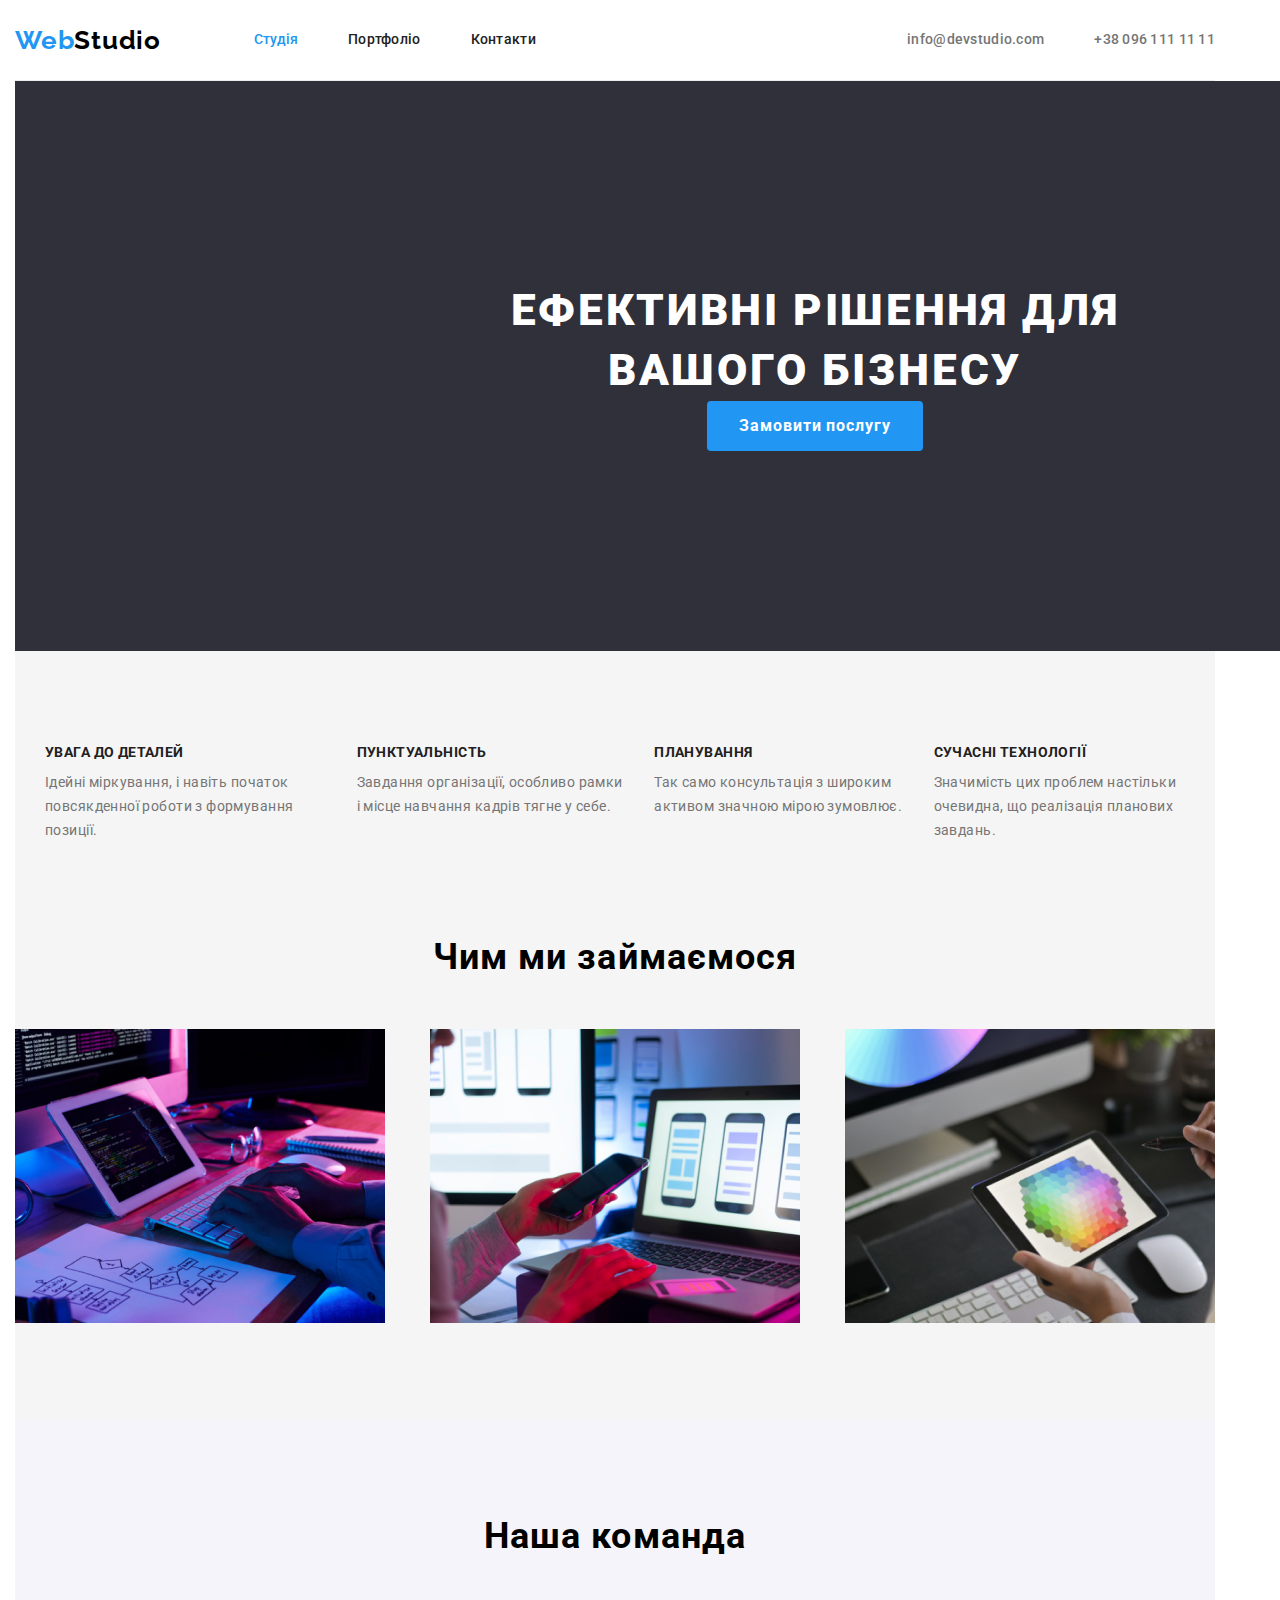
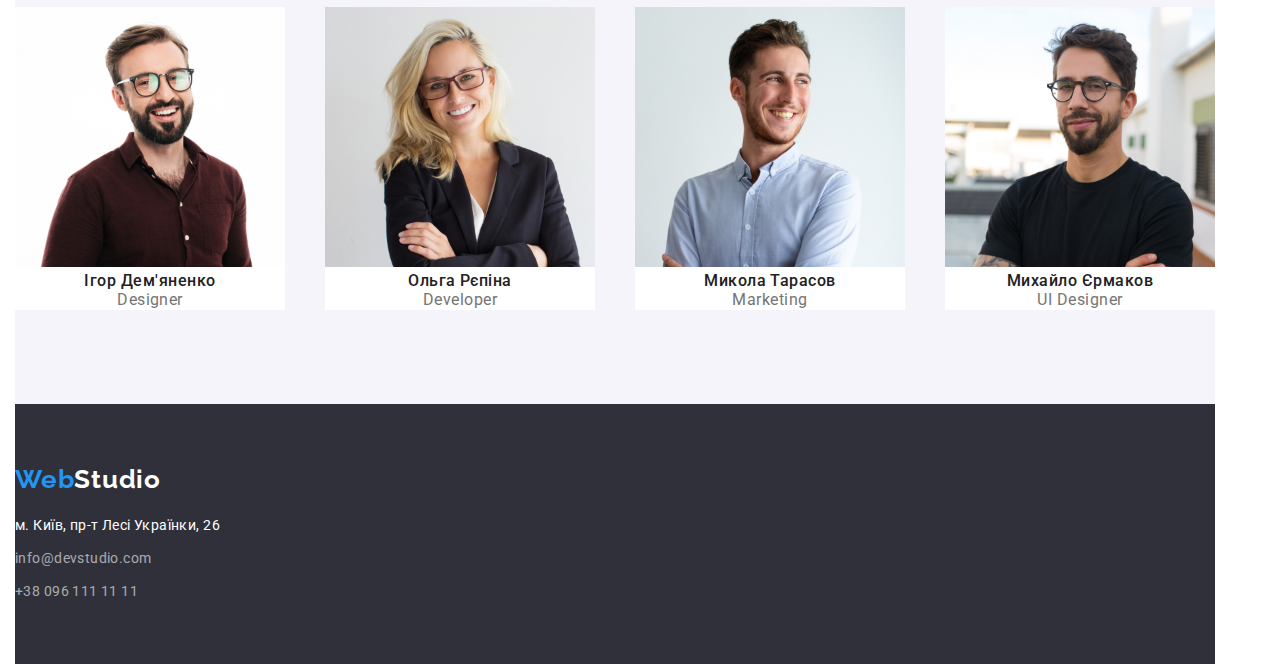
==== index.html @ 4a6db207 "Ментору на перевірку" ====
<!DOCTYPE html>
<html lang="ukr">
  <head>
    <meta charset="UTF-8" />
    <meta http-equiv="X-UA-Compatible" content="IE=edge" />
    <meta name="viewport" content="width=device-width, initial-scale=1.0" />
    <title>WebStudio</title>
    <link rel="preconnect" href="https://fonts.googleapis.com" />
    <link rel="preconnect" href="https://fonts.gstatic.com" crossorigin />
    <link
      href="https://fonts.googleapis.com/css2?family=Raleway:wght@700&family=Roboto:wght@400;500;700;900&display=swap"
      rel="stylesheet"
    />
    <link
      rel="stylesheet"
      href="https://cdnjs.cloudflare.com/ajax/libs/modern-normalize/0.6.0/modern-normalize.min.css"
    />
    <link rel="stylesheet" href="./css/styles.css" />
  </head>
  <body>
    <div class="container">
      <header class="header">
        <nav class="main-navigation">
          <a href="/index.html" class="main-logo"
            >Web<span class="main-logo-span">Studio</span>
          </a>
          <ul class="main-nav">
            <li class="item">
              <a href="./index.html" class="header-link-current">Студія</a>
            </li>
            <li class="item">
              <a href="./portfolio.html" class="header-link">Портфоліо</a>
            </li>
            <li class="item">
              <a href="" class="header-link">Контакти</a>
            </li>
          </ul>
        </nav>
        <ul class="main-contacts">
          <li class="item">
            <a href="mailto:info@devstudio.com" class="header-contacts">
              info@devstudio.com
            </a>
          </li>
          <li class="item">
            <a href="tel:+380961111111" class="header-contacts">
              +38 096 111 11 11
            </a>
          </li>
        </ul>
      </header>
      <main>
        <section class="section-effective-solutions">
          <div class="container-effective-solutions">
            <h1 class="effective-solutions">
              ЕФЕКТИВНІ РІШЕННЯ ДЛЯ ВАШОГО БІЗНЕСУ
            </h1>
            <button type="button" class="button-main">Замовити послугу</button>
          </div>
        </section>
        <section class="strenght-sides">
          <div class="container-strenghts-sides">
            <h2 class="main-strengths-title">Наші сильні сторони</h2>
            <ul class="strengths">
              <li class="list">
                <h3 class="strengths-title">УВАГА ДО ДЕТАЛЕЙ</h3>
                <p class="strengths-text">
                  Ідейні міркування, і навіть початок повсякденної роботи з
                  формування позиції.
                </p>
              </li>
              <li class="list">
                <h3 class="strengths-title">ПУНКТУАЛЬНІСТЬ</h3>
                <p class="strengths-text">
                  Завдання організації, особливо рамки і місце навчання кадрів
                  тягне у себе.
                </p>
              </li>
              <li class="list">
                <h3 class="strengths-title">ПЛАНУВАННЯ</h3>
                <p class="strengths-text">
                  Так само консультація з широким активом значною мірою
                  зумовлює.
                </p>
              </li>
              <li class="list">
                <h3 class="strengths-title">СУЧАСНІ ТЕХНОЛОГІЇ</h3>
                <p class="strengths-text">
                  Значимість цих проблем настільки очевидна, що реалізація
                  планових завдань.
                </p>
              </li>
            </ul>
          </div>
        </section>
        <section class="work">
          <div class="container-what-we-do">
            <h2 class="what-we-do">Чим ми займаємося</h2>
            <ul class="our-works">
              <li class="list">
                <a href="" class="example"
                  ><img
                    src="./images/desktop1.png"
                    alt="Робочий стіл №1"
                    width="370"
                    height="294"
                  />
                </a>
              </li>
              <li class="list">
                <a href=""
                  ><img
                    src="./images/desktop2.png"
                    alt="Робочий стіл №2"
                    width="370"
                    height="294"
                  />
                </a>
              </li>
              <li class="list">
                <a href=""
                  ><img
                    src="./images/desktop3.png"
                    alt="Робочий стіл №3"
                    width="370"
                    height="294"
                  />
                </a>
              </li>
            </ul>
          </div>
        </section>
        <section class="our-team">
          <div class="container-our-team">
            <h2 class="team-main-title">Наша команда</h2>
            <ul class="participants">
              <li class="members-team">
                <img
                  src="./images/Ігор_Дем'яненко.jpg"
                  alt="Ігор Дем'яненко"
                  width="270"
                  height="260"
                />
                <h3 class="team-title">Ігор Дем'яненко</h3>
                <p class="team-text">Designer</p>
              </li>
              <li class="members-team">
                <img
                  src="./images/Ольга_Рєпіна.jpg"
                  alt="Ольга Рєпіна"
                  width="270"
                  height="260"
                />
                <h3 class="team-title">Ольга Рєпіна</h3>
                <p class="team-text">Developer</p>
              </li>
              <li class="members-team">
                <img
                  src="./images/Микола_Тарасов.jpg"
                  alt="Микола Тарасов"
                  width="270"
                  height="260"
                />
                <h3 class="team-title">Микола Тарасов</h3>
                <p class="team-text">Marketing</p>
              </li>
              <li class="members-team">
                <img
                  src="./images/Михайло_Єрмаков.jpg"
                  alt="Михайло Єрмаков"
                  width="270"
                  height="260"
                />
                <h3 class="team-title">Михайло Єрмаков</h3>
                <p class="team-text">UI Designer</p>
              </li>
            </ul>
          </div>
        </section>
      </main>
      <footer>
        <div class="footer-container">
          <a href="/index.html" class="footer-logo"
            >Web<span class="footer-logo-span">Studio</span>
          </a>
          <address>
            <ul class="footer-nav">
              <li class="list">
                <a
                  href="https://www.google.com/maps/place/%D0%B1%D1%83%D0%BB%D1%8C%D0%B2%D0%B0%D1%80+%D0%9B%D0%B5%D1%81%D1%96+%D0%A3%D0%BA%D1%80%D0%B0%D1%97%D0%BD%D0%BA%D0%B8,+26,+%D0%9A%D0%B8%D1%97%D0%B2,+02000/@50.4265807,30.5383858,17z/data=!3m1!4b1!4m5!3m4!1s0x40d4cf0e033ecbe9:0x57a4dffefec77da0!8m2!3d50.4265807!4d30.5383858"
                  class="footer-address"
                  >м. Київ, пр-т Лесі Українки, 26
                </a>
              </li>
              <li class="list">
                <a href="mailto:info@devstudio.com" class="footer-contacts"
                  >info@devstudio.com
                </a>
              </li>
              <li class="list">
                <a href="tel:+380961111111" class="footer-contacts"
                  >+38 096 111 11 11
                </a>
              </li>
            </ul>
          </address>
        </div>
      </footer>
    </div>
  </body>
</html>
---- css/styles.css ----
:root {
    --primary-text-color: #757575;
    --next-primary-text-color: #000000;
    --title-text-color: #212121;
    --accent-color: #2196F3;
    --main-background-color: #ffffff;
    --accent-background-color: #2F303A;
    --main-team-color: #F5F5F5;
    --footer-contacts-color: #FFFFFF99;
    --border-color: #ECECEC;
    --our-team-main-color: #F5F4FA;
}

/* ЗАГАЛЬНІ ВЛАСТИВОСТІ БОКСІВ */
html {
    box-sizing: border-box;
}
body {
    background-color: var(--main-background-color);
    font-family: 'Roboto', sans-serif;
    margin: 0;
}

/* Загальне скидання стилів для певних елементів */
h1, h2, h3, h4, h5, h6, p, ul {
    margin: 0px 0px 0px 0px;
    padding: 0px 0px 0px 0px;
}

*,
*::before,
*::after {
    box-sizing: inherit;
}

.container {
    width: 1230px;
    padding-left: 15px;
    padding-right: 15px;
}


/* Розмічаємо хедер сторінки */
.header {
    display: flex;
    align-items: center;
    border-bottom: 1px solid --border-color;

    border-bottom: 1px solid #ECECEC;
}
.main-navigation {
    display: flex;
    align-items: center;
}


/* Головний логотип */
.main-logo {
    color: var(--accent-color);
    font-family: 'Raleway';
    font-weight: 700;
    font-size: 26px;
    line-height: 1.19;
    letter-spacing: 0.03em;
    text-decoration: none;
}
.main-logo-span {
    color: var(--next-primary-text-color);
}

/* Головна навігація */
.main-nav {
    display: flex;
    margin: 0px 0px 0px 93px;
    padding-left: 0px;
}
.main-nav .item {
    margin-right: 50px;
    list-style: none;
}
.main-nav .item:last-child {
    margin-right: 0;
}
.header-link {
    /* ОФОРМЛЕННЯ БОКСУ */
    display: block;
    padding-top: 32px;
    padding-bottom: 32px;

    /* СТИЛІЗАЦІЯ */
    color: var(--title-text-color);                                                                                                                                                            
    font-weight: 500;
    font-size: 14px;
    line-height: 1.14;
    letter-spacing: 0.02em;
    text-decoration: none;
}

.header-link-current {
    /* ОФОРМЛЕННЯ БОКСУ */
    display: block;
    padding-top: 32px;
    padding-bottom: 32px;

    /* СТИЛІЗАЦІЯ */
    color: var(--accent-color);
    font-size: 14px;
    font-weight: 500;
    line-height: 1.14;
    text-decoration: none;

}
.header-link:hover,
.header-link:focus,
.header-contacts:hover,
.header-contacts:focus {
    color: var(--accent-color);
}

/* Контакти в хедері */
.main-contacts {
    display: flex;
    margin-left: auto;
    padding-left: 0px;
}

.header-contacts {
    /* оформлення бокс контейнер */
    display: block;
    margin-top: 0;
    margin-bottom: 0;
    padding-top: 32px;
    padding-bottom: 32px;

    /* Стилізація */
    color: var(--primary-text-color);
    font-weight: 500;
    font-size: 14px;
    line-height: 1.14;
    letter-spacing: 0.02em;
    text-decoration: none;
}
.main-contacts .item + .item {
    /* оформлення бокс контейнер */
    margin-left: 50px;
}

/* Тіло сайту */
.main-nav, .main-contacts, .strengths, .our-works, .participants, .footer-nav, .projects-nav, .projects-example
{
    list-style-type: none;
}
.section-effective-solutions {
    width: 1600px;
    background-color: var(--accent-background-color);
    text-align: center;
}
.container-effective-solutions {
    padding: 200px 452px;
}
.effective-solutions {
    margin-top: 0;
    margin-bottom: 30;
   
    /* візуальні властивості */
    color: var(--main-background-color);
    font-weight: 900;
    font-size: 44px;
    line-height: 1.36;
    text-align: center;
    letter-spacing: 0.06em;
    text-transform: uppercase;
}

/* Розмічаємо всі кнопки сайту */
.button-main, .button-portfolio {
cursor: pointer;
}
.button-main {
    /* оформлення бокс контейнер */
    display: block;
    margin: auto;
    padding: 10px 32px;
    
    /* Стилізація */
    cursor: pointer;

    font-family: 'Roboto', sans-serif;
    background-color: var(--accent-color);
    color: var(--main-background-color);
    border: none;
    border-radius: 4px;
    font-weight: 700;
    font-size: 16px;
    line-height: 1.88;
    display: flex;
    align-items: center;
    text-align: center;
    letter-spacing: 0.06em;
}
.button-portfolio {
    /* оформлення бокс контейнер */
    display: inline-block;
    margin: 0px 8px 0px 0px;
    padding: 6px 22px;
     
    /* Стилізація */
    cursor: pointer;

    font-family: 'Roboto', sans-serif;
    background-color: var(--main-team-color);
    color: var(--title-text-color);
    border: none;
    border-radius: 4px;
    font-weight: 500;
    font-size: 16px;
    line-height: 1.63;
    display: flex;
    align-items: center;
    text-align: center;
    letter-spacing: 0.03em;
}

.button-portfolio:hover, .button-portfolio:active, .button-portfolio:focus,
.button-main:hover, .button-main:active, .button-main:focus {
    background-color: var(--accent-color);
    color: var(--main-background-color);
}

/* РОЗМІЧАЄМО СИЛЬНІ СТОРОНИ */
.what-we-do, .team-main-title {
    margin-top: 0;
    margin-bottom: 50px;

    /* Стилізація */
    font-weight: 700;
    font-size: 36px;
    line-height: 1.17;
    text-align: center;
    letter-spacing: 0.03em;
}
.strenght-sides {
    background-color:var(--main-team-color);
}
.container-strenghts-sides {
    padding: 94px 0px 0px 0px;
}
.strengths {
    display: flex;
    justify-content: space-between;
    padding: 0px 0px 0px 0px;
}
.strengths .list {
    margin-left: 30px;
}
/* .strengths .list:first-child {
    margin-left: 0px;
} */
.main-strengths-title {
    display: none;
}
.strengths-title {
    /* оформлення бокс контейнер */
    margin-top: 0px;
    margin-bottom: 10px;

    /* стилізація */
    color: var(--title-text-color);
    font-weight: 700;
    font-size: 14px;
    line-height: 1.14;
    letter-spacing: 0.03em;
    text-transform: uppercase;
}
.strengths-text {
    /* оформлення бокс контейнер */
    margin-top: 0;
    margin-bottom: 0;
      
    /* стилізація */
    color: var(--primary-text-color);
    font-size: 14px;
    line-height: 1.71;
    letter-spacing: 0.03em;
}
/* РОЗМІЧАЄМО "ЩО МИ РОБИМО" */
.work {
    background-color: var(--main-team-color)
}
.container-what-we-do {
    padding: 94px 0px;
}
.our-works {
    display: flex;
    justify-content: space-between;
}
/* Наша команда */
.our-team {
    background-color: var(--our-team-main-color);
}
.container-our-team {
    padding: 94px 0px 94px 0px;
}
.team-main-title {
    /* оформлення бокс контейнер */
    display: block;
    margin-top: 0;
    margin-bottom: 50;
}
.participants {
    display: flex;
    justify-content: space-between;
    margin: 0px;
    padding-left: 0px;
}
.members-team {
    background-color: var(--main-background-color);
}
.team-title {
    /* оформлення бокс контейнер */
    margin-top: 0;
    margin-bottom: 10;

    /* стилізація */
    color: var(--title-text-color);
    font-weight: 500;
    font-size: 16px;
    line-height: 1.19;
    text-align: center;
    letter-spacing: 0.03em;
}
.team-text {
    /* оформлення бокс контейнер */
    margin-top: 0;
    margin-bottom: 0;
    
    /* стилізація */
    color: var(--primary-text-color);
    font-size: 16px;
    line-height: 1.19;
    text-align: center;
    letter-spacing: 0.03em;
}


/* Розмічаємо Portfolio */
.main-portfolio-section {
    padding-top: 100px;
}
.container-portfolio {
    width: 1230px;
}
.main-projects-title {
    display: none;
}
.projects-nav {
    display: flex;
    justify-content: center;
    margin: 0px 0px 56px 0px;
    padding: 0px;
}
.projects-example {
    display: flex;
    flex-wrap: wrap;
    padding: 0px;
    gap: 30px;
}
.projects-example .list {
    margin-right: 30px;
}
.projects-example .list:nth-child(3n+3) {
    margin-right: 0px;
}
.projects-title {
    color: var(--title-text-color);
    font-weight: 700;
    font-size: 18px;
    line-height: 2.00;
    letter-spacing: 0.06em;
}
.projects-text {
    color: var(--primary-text-color);
    font-weight: 400;
    font-size: 16px;
    line-height: 1.88;
    letter-spacing: 0.03em;
}


/* Розмічаємо футер сторінки */
footer {
    background-color: var(--accent-background-color);
}

.footer-container {
    padding-top: 60px;
    padding-bottom: 60px;
}
.footer-nav {
    display: block;
    padding: 0px;
    margin: 0px 0px 0px 0px;
}

.footer-nav .list {
    display: block;
    padding: 0px 0px 9px 0px;
}
.footer-nav .list:last-child {
    padding-bottom: 0px;
}
.footer-logo {
    display: block;
    margin: 0px 0px 20px 0px;


    /* Стилізація */
    color: var(--accent-color);
    font-family: 'Raleway', sans-serif;
    font-weight: 700;
    font-size: 26px;
    line-height: 1.19;
    letter-spacing: 0.03em;
    text-decoration: none;
}
.footer-logo-span {
    color:var(--main-background-color);
}
.footer-address {
    color: var(--main-background-color);
    font-style: normal;
    font-weight: 400;
    font-size: 14px;
    line-height: 1.71;
    letter-spacing: 0.03em;
    text-decoration: none;
}
.footer-contacts {
    color: var(--footer-contacts-color);
    font-style: normal;
    font-weight: 400;
    font-size: 14px;
    line-height: 1.71;
    letter-spacing: 0.03em;
    text-decoration: none;
    
}
.footer-address:hover, .footer-address:focus, .footer-contacts:hover, .footer-contacts:focus {
    color: var(--accent-color)
}
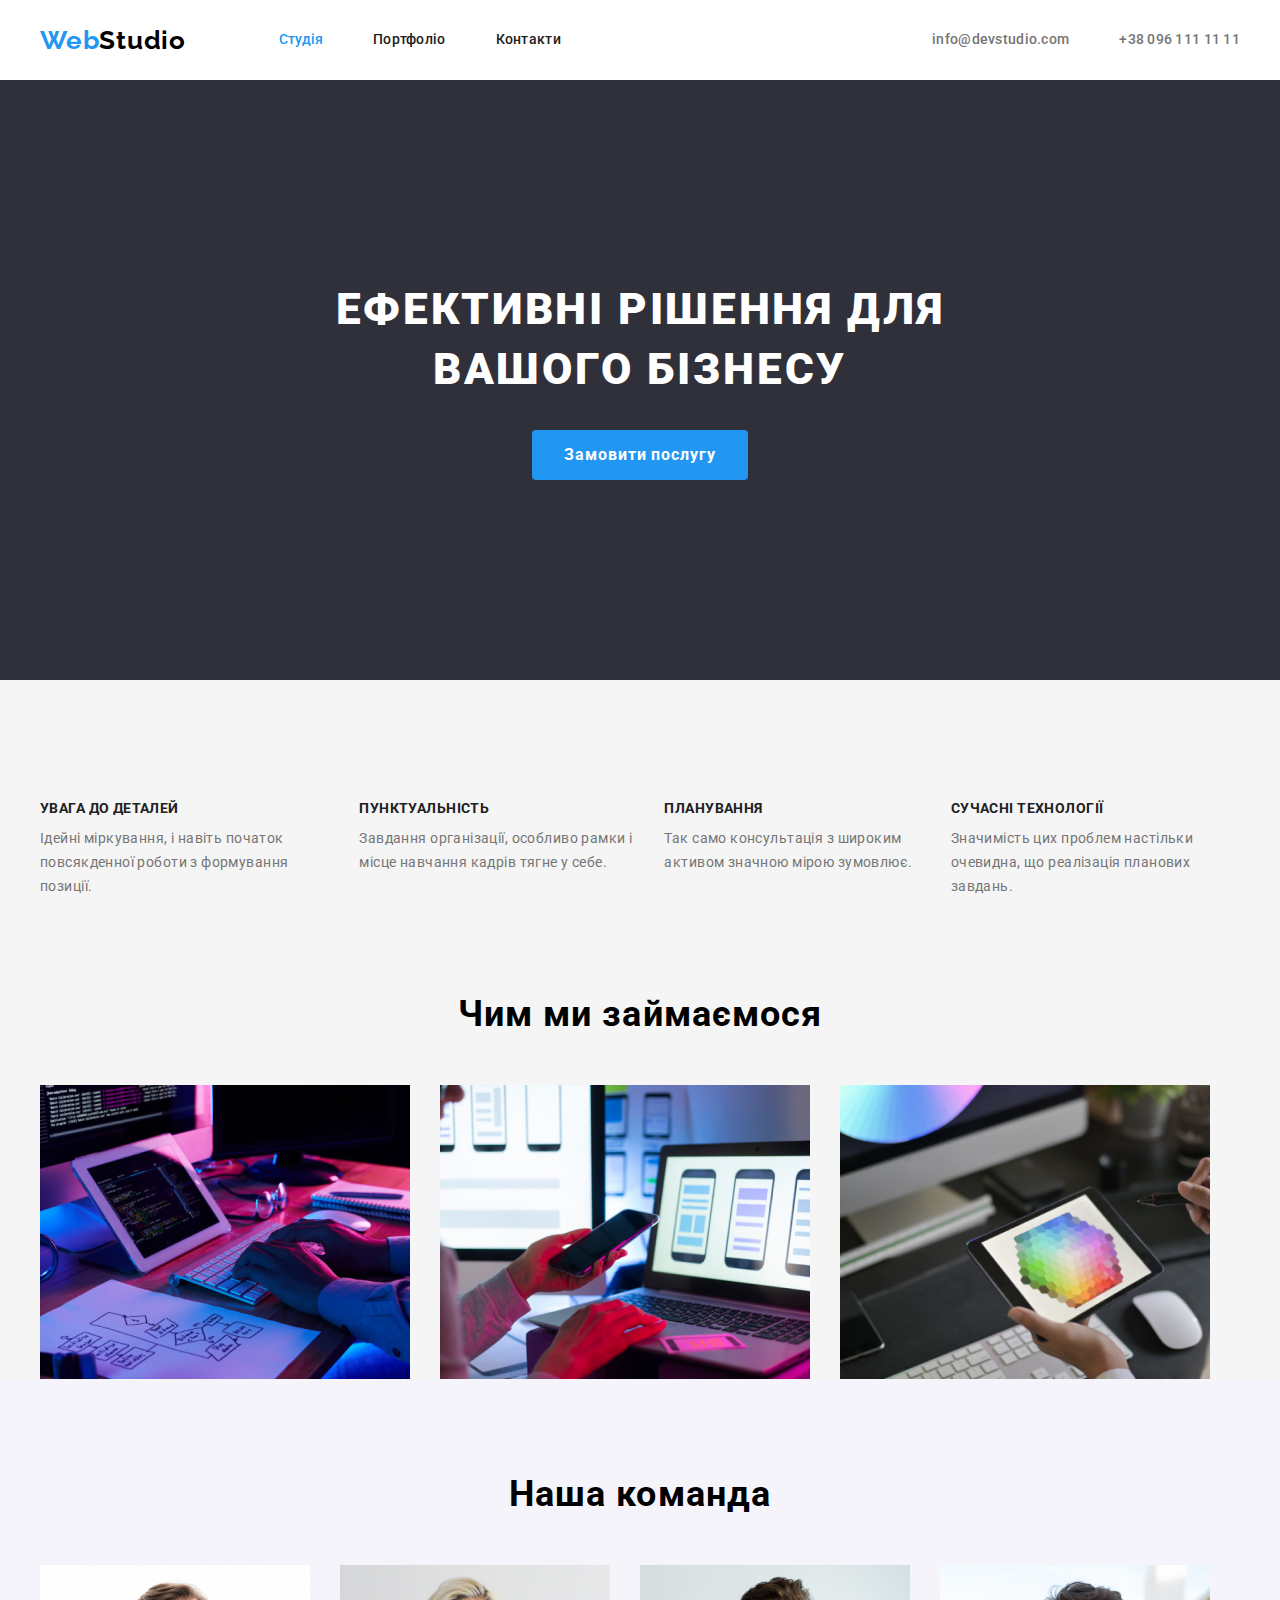
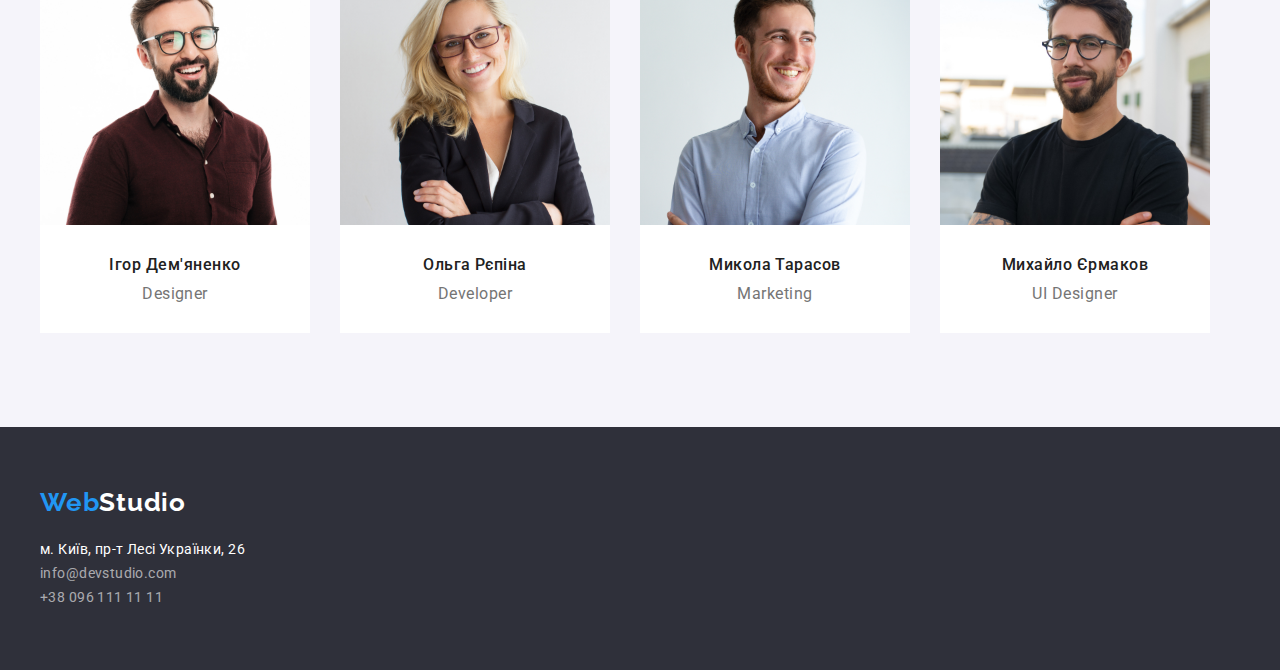
==== commit 49d196e1: "До кінцева версія" ====
--- a/index.html
+++ b/index.html
@@ -18,8 +18,8 @@
     <link rel="stylesheet" href="./css/styles.css" />
   </head>
   <body>
-    <div class="container">
-      <header class="header">
+    <header class="header">
+      <div class="container header">
         <nav class="main-navigation">
           <a href="/index.html" class="main-logo"
             >Web<span class="main-logo-span">Studio</span>
@@ -48,164 +48,171 @@
             </a>
           </li>
         </ul>
-      </header>
-      <main>
-        <section class="section-effective-solutions">
-          <div class="container-effective-solutions">
-            <h1 class="effective-solutions">
-              ЕФЕКТИВНІ РІШЕННЯ ДЛЯ ВАШОГО БІЗНЕСУ
-            </h1>
-            <button type="button" class="button-main">Замовити послугу</button>
-          </div>
-        </section>
-        <section class="strenght-sides">
-          <div class="container-strenghts-sides">
-            <h2 class="main-strengths-title">Наші сильні сторони</h2>
-            <ul class="strengths">
-              <li class="list">
-                <h3 class="strengths-title">УВАГА ДО ДЕТАЛЕЙ</h3>
-                <p class="strengths-text">
-                  Ідейні міркування, і навіть початок повсякденної роботи з
-                  формування позиції.
-                </p>
-              </li>
-              <li class="list">
-                <h3 class="strengths-title">ПУНКТУАЛЬНІСТЬ</h3>
-                <p class="strengths-text">
-                  Завдання організації, особливо рамки і місце навчання кадрів
-                  тягне у себе.
-                </p>
-              </li>
-              <li class="list">
-                <h3 class="strengths-title">ПЛАНУВАННЯ</h3>
-                <p class="strengths-text">
-                  Так само консультація з широким активом значною мірою
-                  зумовлює.
-                </p>
-              </li>
-              <li class="list">
-                <h3 class="strengths-title">СУЧАСНІ ТЕХНОЛОГІЇ</h3>
-                <p class="strengths-text">
-                  Значимість цих проблем настільки очевидна, що реалізація
-                  планових завдань.
-                </p>
-              </li>
-            </ul>
-          </div>
-        </section>
-        <section class="work">
-          <div class="container-what-we-do">
-            <h2 class="what-we-do">Чим ми займаємося</h2>
-            <ul class="our-works">
-              <li class="list">
-                <a href="" class="example"
-                  ><img
-                    src="./images/desktop1.png"
-                    alt="Робочий стіл №1"
-                    width="370"
-                    height="294"
-                  />
-                </a>
-              </li>
-              <li class="list">
-                <a href=""
-                  ><img
-                    src="./images/desktop2.png"
-                    alt="Робочий стіл №2"
-                    width="370"
-                    height="294"
-                  />
-                </a>
-              </li>
-              <li class="list">
-                <a href=""
-                  ><img
-                    src="./images/desktop3.png"
-                    alt="Робочий стіл №3"
-                    width="370"
-                    height="294"
-                  />
-                </a>
-              </li>
-            </ul>
-          </div>
-        </section>
-        <section class="our-team">
-          <div class="container-our-team">
-            <h2 class="team-main-title">Наша команда</h2>
-            <ul class="participants">
-              <li class="members-team">
-                <img
-                  src="./images/Ігор_Дем'яненко.jpg"
-                  alt="Ігор Дем'яненко"
-                  width="270"
-                  height="260"
+      </div>
+    </header>
+    <main>
+      <section class="hero">
+        <div class="container">
+          <h1 class="effective-solutions">
+            ЕФЕКТИВНІ РІШЕННЯ ДЛЯ ВАШОГО БІЗНЕСУ
+          </h1>
+          <button type="button" class="button-main">Замовити послугу</button>
+        </div>
+      </section>
+      <section class="section strenght-sides">
+        <div class="container">
+          <h2 class="main-strengths-title">Наші сильні сторони</h2>
+          <ul class="strengths">
+            <li class="item">
+              <h3 class="strengths-title">УВАГА ДО ДЕТАЛЕЙ</h3>
+              <p class="strengths-text">
+                Ідейні міркування, і навіть початок повсякденної роботи з
+                формування позиції.
+              </p>
+            </li>
+            <li class="item">
+              <h3 class="strengths-title">ПУНКТУАЛЬНІСТЬ</h3>
+              <p class="strengths-text">
+                Завдання організації, особливо рамки і місце навчання кадрів
+                тягне у себе.
+              </p>
+            </li>
+            <li class="item">
+              <h3 class="strengths-title">ПЛАНУВАННЯ</h3>
+              <p class="strengths-text">
+                Так само консультація з широким активом значною мірою зумовлює.
+              </p>
+            </li>
+            <li class="item">
+              <h3 class="strengths-title">СУЧАСНІ ТЕХНОЛОГІЇ</h3>
+              <p class="strengths-text">
+                Значимість цих проблем настільки очевидна, що реалізація
+                планових завдань.
+              </p>
+            </li>
+          </ul>
+        </div>
+      </section>
+      <section class="section what-we-do">
+        <div class="container">
+          <h2 class="what-we-do">Чим ми займаємося</h2>
+          <ul class="our-works">
+            <li class="item">
+              <a href="" class="example"
+                ><img
+                  src="./images/desktop1.png"
+                  alt="Робочий стіл №1"
+                  width="370"
+                  height="294"
                 />
+              </a>
+            </li>
+            <li class="item">
+              <a href=""
+                ><img
+                  src="./images/desktop2.png"
+                  alt="Робочий стіл №2"
+                  width="370"
+                  height="294"
+                />
+              </a>
+            </li>
+            <li class="item">
+              <a href=""
+                ><img
+                  src="./images/desktop3.png"
+                  alt="Робочий стіл №3"
+                  width="370"
+                  height="294"
+                />
+              </a>
+            </li>
+          </ul>
+        </div>
+      </section>
+      <section class="section our-team">
+        <div class="container our-team">
+          <h2 class="main-title">Наша команда</h2>
+          <ul class="participants">
+            <li class="members-team">
+              <img
+                src="./images/Ігор_Дем'яненко.jpg"
+                alt="Ігор Дем'яненко"
+                width="270"
+                height="260"
+              />
+              <div class="item">
                 <h3 class="team-title">Ігор Дем'яненко</h3>
                 <p class="team-text">Designer</p>
-              </li>
-              <li class="members-team">
-                <img
-                  src="./images/Ольга_Рєпіна.jpg"
-                  alt="Ольга Рєпіна"
-                  width="270"
-                  height="260"
-                />
+              </div>
+            </li>
+            <li class="members-team">
+              <img
+                src="./images/Ольга_Рєпіна.jpg"
+                alt="Ольга Рєпіна"
+                width="270"
+                height="260"
+              />
+              <div class="item">
                 <h3 class="team-title">Ольга Рєпіна</h3>
                 <p class="team-text">Developer</p>
-              </li>
-              <li class="members-team">
-                <img
-                  src="./images/Микола_Тарасов.jpg"
-                  alt="Микола Тарасов"
-                  width="270"
-                  height="260"
-                />
+              </div>
+            </li>
+            <li class="members-team">
+              <img
+                src="./images/Микола_Тарасов.jpg"
+                alt="Микола Тарасов"
+                width="270"
+                height="260"
+              />
+              <div class="item">
                 <h3 class="team-title">Микола Тарасов</h3>
                 <p class="team-text">Marketing</p>
-              </li>
-              <li class="members-team">
-                <img
-                  src="./images/Михайло_Єрмаков.jpg"
-                  alt="Михайло Єрмаков"
-                  width="270"
-                  height="260"
-                />
+              </div>
+            </li>
+            <li class="members-team">
+              <img
+                src="./images/Михайло_Єрмаков.jpg"
+                alt="Михайло Єрмаков"
+                width="270"
+                height="260"
+              />
+              <div class="item">
                 <h3 class="team-title">Михайло Єрмаков</h3>
                 <p class="team-text">UI Designer</p>
-              </li>
-            </ul>
-          </div>
-        </section>
-      </main>
-      <footer>
-        <div class="footer-container">
-          <a href="/index.html" class="footer-logo"
-            >Web<span class="footer-logo-span">Studio</span>
-          </a>
-          <address>
-            <ul class="footer-nav">
-              <li class="list">
-                <a
-                  href="https://www.google.com/maps/place/%D0%B1%D1%83%D0%BB%D1%8C%D0%B2%D0%B0%D1%80+%D0%9B%D0%B5%D1%81%D1%96+%D0%A3%D0%BA%D1%80%D0%B0%D1%97%D0%BD%D0%BA%D0%B8,+26,+%D0%9A%D0%B8%D1%97%D0%B2,+02000/@50.4265807,30.5383858,17z/data=!3m1!4b1!4m5!3m4!1s0x40d4cf0e033ecbe9:0x57a4dffefec77da0!8m2!3d50.4265807!4d30.5383858"
-                  class="footer-address"
-                  >м. Київ, пр-т Лесі Українки, 26
-                </a>
-              </li>
-              <li class="list">
-                <a href="mailto:info@devstudio.com" class="footer-contacts"
-                  >info@devstudio.com
-                </a>
-              </li>
-              <li class="list">
-                <a href="tel:+380961111111" class="footer-contacts"
-                  >+38 096 111 11 11
-                </a>
-              </li>
-            </ul>
-          </address>
-        </div>
-      </footer>
-    </div>
+              </div>
+            </li>
+          </ul>
+        </div>
+      </section>
+    </main>
+    <footer>
+      <div class="container footer">
+        <a href="/index.html" class="footer-logo"
+          >Web<span class="footer-logo-span">Studio</span>
+        </a>
+        <address>
+          <ul class="footer-nav">
+            <li class="item">
+              <a
+                href="https://www.google.com/maps/place/%D0%B1%D1%83%D0%BB%D1%8C%D0%B2%D0%B0%D1%80+%D0%9B%D0%B5%D1%81%D1%96+%D0%A3%D0%BA%D1%80%D0%B0%D1%97%D0%BD%D0%BA%D0%B8,+26,+%D0%9A%D0%B8%D1%97%D0%B2,+02000/@50.4265807,30.5383858,17z/data=!3m1!4b1!4m5!3m4!1s0x40d4cf0e033ecbe9:0x57a4dffefec77da0!8m2!3d50.4265807!4d30.5383858"
+                class="footer-address"
+                >м. Київ, пр-т Лесі Українки, 26
+              </a>
+            </li>
+            <li class="item">
+              <a href="mailto:info@devstudio.com" class="footer-contacts"
+                >info@devstudio.com
+              </a>
+            </li>
+            <li class="item">
+              <a href="tel:+380961111111" class="footer-contacts"
+                >+38 096 111 11 11
+              </a>
+            </li>
+          </ul>
+        </address>
+      </div>
+    </footer>
   </body>
 </html>
--- a/css/styles.css
+++ b/css/styles.css
@@ -27,26 +27,20 @@
     padding: 0px 0px 0px 0px;
 }
 
-*,
-*::before,
-*::after {
-    box-sizing: inherit;
-}
-
 .container {
-    width: 1230px;
-    padding-left: 15px;
-    padding-right: 15px;
+    width: 1200px;
+    margin-left: 15px;
+    margin-right: 15px;
+    margin: 0 auto;
 }
 
 
 /* Розмічаємо хедер сторінки */
+.container.header {
+    display: flex;
+}
 .header {
-    display: flex;
-    align-items: center;
-    border-bottom: 1px solid --border-color;
-
-    border-bottom: 1px solid #ECECEC;
+    border: 1px solid --border-color;
 }
 .main-navigation {
     display: flex;
@@ -150,17 +144,17 @@
 {
     list-style-type: none;
 }
-.section-effective-solutions {
-    width: 1600px;
+.hero {
     background-color: var(--accent-background-color);
     text-align: center;
-}
-.container-effective-solutions {
-    padding: 200px 452px;
+    padding: 200px 0;
 }
 .effective-solutions {
-    margin-top: 0;
-    margin-bottom: 30;
+    margin-left: auto;
+    margin-right: auto;
+    margin-top: 0px;
+    margin-bottom: 30px;
+    width: 696px;
    
     /* візуальні властивості */
     color: var(--main-background-color);
@@ -200,8 +194,6 @@
 }
 .button-portfolio {
     /* оформлення бокс контейнер */
-    display: inline-block;
-    margin: 0px 8px 0px 0px;
     padding: 6px 22px;
      
     /* Стилізація */
@@ -239,25 +231,21 @@
     text-align: center;
     letter-spacing: 0.03em;
 }
-.strenght-sides {
+.section.strenght-sides {
     background-color:var(--main-team-color);
-}
-.container-strenghts-sides {
-    padding: 94px 0px 0px 0px;
+    padding: 94px 0;
 }
 .strengths {
     display: flex;
-    justify-content: space-between;
-    padding: 0px 0px 0px 0px;
-}
-.strengths .list {
+}
+.strengths .item {
     margin-left: 30px;
 }
-/* .strengths .list:first-child {
+.strengths .item:first-child {
     margin-left: 0px;
-} */
+}
 .main-strengths-title {
-    display: none;
+    visibility: hidden;
 }
 .strengths-title {
     /* оформлення бокс контейнер */
@@ -284,42 +272,67 @@
     letter-spacing: 0.03em;
 }
 /* РОЗМІЧАЄМО "ЩО МИ РОБИМО" */
-.work {
-    background-color: var(--main-team-color)
-}
-.container-what-we-do {
-    padding: 94px 0px;
+.section.what-we-do {
+    margin-bottom: 0px;
+    background-color: var(--main-team-color);
+}
+.container.what-we-do {
+    padding-top: 0px;
 }
 .our-works {
     display: flex;
-    justify-content: space-between;
+}
+.our-works .item {
+    margin-right: 30px;
+}
+.our-works .item:last-child {
+    margin-right: 0px;
+}
+img {
+    display: block;
+    max-width: 100%;
+    height: auto;
 }
 /* Наша команда */
-.our-team {
+.section.our-team {
     background-color: var(--our-team-main-color);
 }
-.container-our-team {
+.container.our-team {
     padding: 94px 0px 94px 0px;
 }
-.team-main-title {
-    /* оформлення бокс контейнер */
-    display: block;
-    margin-top: 0;
-    margin-bottom: 50;
+.main-title {
+    /* оформлення бокс контейнер */
+    display: block;
+    margin-top: 0;
+    margin-bottom: 50px;
+
+    /* Стилізація */
+    font-weight: 700;
+    font-size: 36px;
+    line-height: 1.17;
+    text-align: center;
+    letter-spacing: 0.03em;
 }
 .participants {
     display: flex;
-    justify-content: space-between;
     margin: 0px;
     padding-left: 0px;
 }
 .members-team {
     background-color: var(--main-background-color);
+    margin-right: 30px;
+}
+.members-team .item {
+    margin-top: 30px;
+    margin-bottom: 30px;
+}
+.members-team:last-child {
+    margin-right: 0px;
 }
 .team-title {
     /* оформлення бокс контейнер */
     margin-top: 0;
-    margin-bottom: 10;
+    margin-bottom: 10px;
 
     /* стилізація */
     color: var(--title-text-color);
@@ -344,20 +357,24 @@
 
 
 /* Розмічаємо Portfolio */
-.main-portfolio-section {
+.section.portfolio {
     padding-top: 100px;
-}
-.container-portfolio {
-    width: 1230px;
+    padding-bottom: 94px;
 }
 .main-projects-title {
-    display: none;
+    visibility: hidden;
 }
 .projects-nav {
     display: flex;
     justify-content: center;
-    margin: 0px 0px 56px 0px;
+    margin: 0px 0px 50px 0px;
     padding: 0px;
+}
+.projects-nav .item {
+    margin-right: 8px;
+}
+.projects-nav .item:last-child {
+    margin-right: 0px;
 }
 .projects-example {
     display: flex;
@@ -365,9 +382,9 @@
     padding: 0px;
     gap: 30px;
 }
-.projects-example .list {
+/* .projects-example .item {
     margin-right: 30px;
-}
+} */
 .projects-example .list:nth-child(3n+3) {
     margin-right: 0px;
 }
@@ -392,22 +409,22 @@
     background-color: var(--accent-background-color);
 }
 
-.footer-container {
+.container.footer {
     padding-top: 60px;
     padding-bottom: 60px;
 }
 .footer-nav {
     display: block;
     padding: 0px;
-    margin: 0px 0px 0px 0px;
-}
-
-.footer-nav .list {
-    display: block;
-    padding: 0px 0px 9px 0px;
-}
-.footer-nav .list:last-child {
-    padding-bottom: 0px;
+    margin: 0px;
+}
+
+.footer-nav.item {
+    display: block;
+    margin: 0px 0px 9px 0px;
+}
+.footer-nav .item:last-child {
+    margin-bottom: 0px;
 }
 .footer-logo {
     display: block;
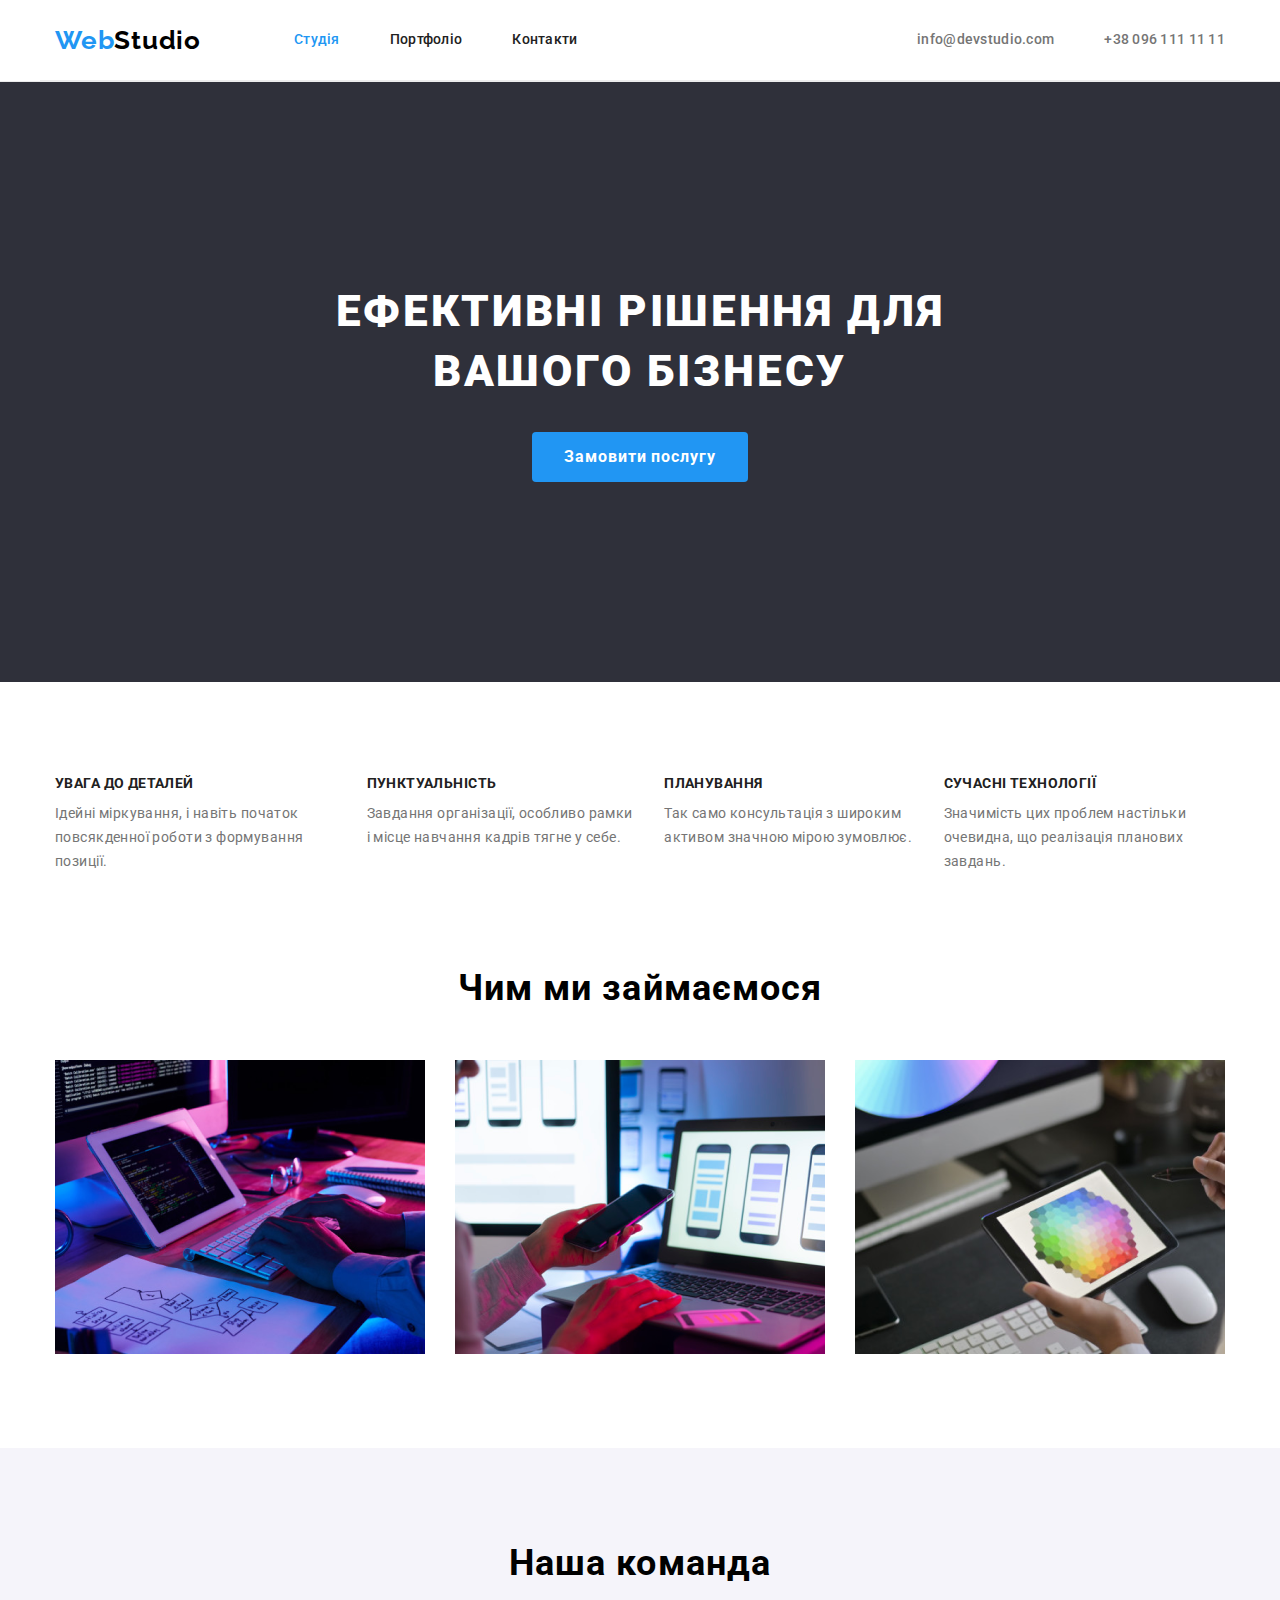
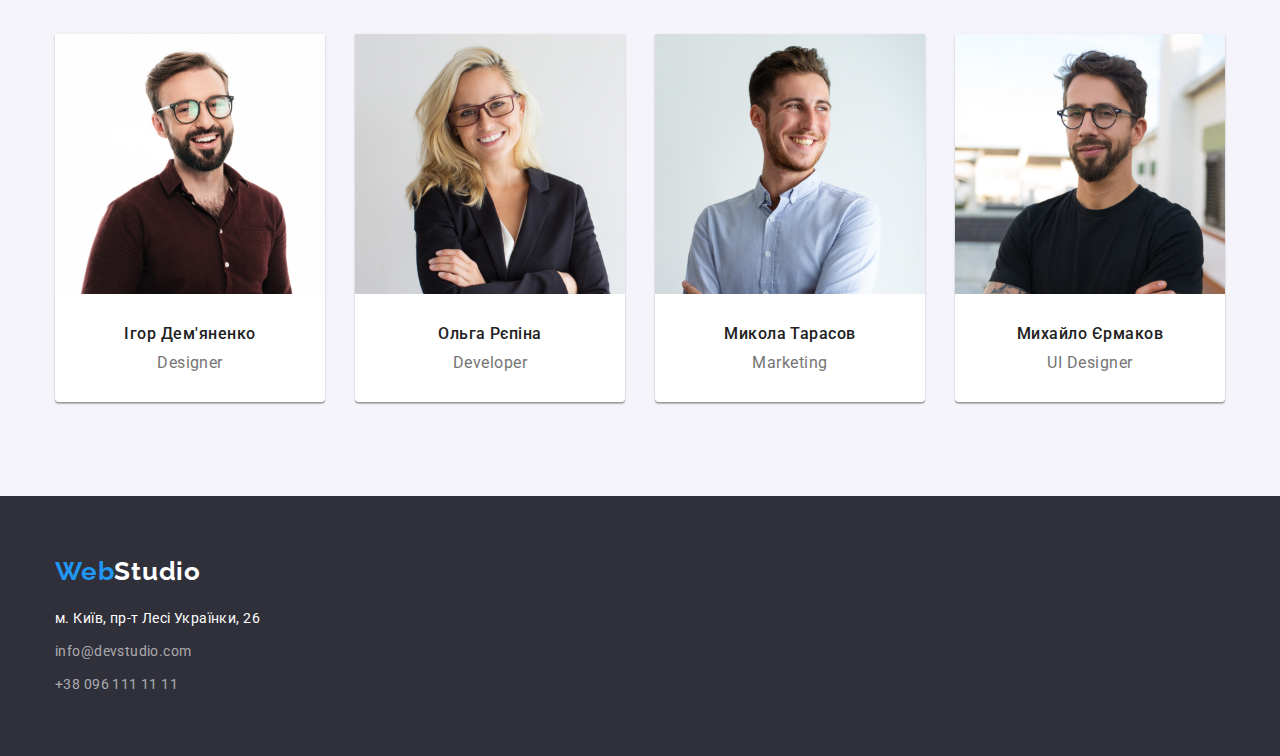
==== commit 8321ab41: "01/11" ====
--- a/index.html
+++ b/index.html
@@ -24,9 +24,9 @@
           <a href="/index.html" class="main-logo"
             >Web<span class="main-logo-span">Studio</span>
           </a>
-          <ul class="main-nav">
-            <li class="item">
-              <a href="./index.html" class="header-link-current">Студія</a>
+          <ul class="main-nav list">
+            <li class="item">
+              <a href="./index.html" class="header-link current">Студія</a>
             </li>
             <li class="item">
               <a href="./portfolio.html" class="header-link">Портфоліо</a>
@@ -36,7 +36,7 @@
             </li>
           </ul>
         </nav>
-        <ul class="main-contacts">
+        <ul class="main-contacts list">
           <li class="item">
             <a href="mailto:info@devstudio.com" class="header-contacts">
               info@devstudio.com
@@ -62,7 +62,7 @@
       <section class="section strenght-sides">
         <div class="container">
           <h2 class="main-strengths-title">Наші сильні сторони</h2>
-          <ul class="strengths">
+          <ul class="strengths list">
             <li class="item">
               <h3 class="strengths-title">УВАГА ДО ДЕТАЛЕЙ</h3>
               <p class="strengths-text">
@@ -96,7 +96,7 @@
       <section class="section what-we-do">
         <div class="container">
           <h2 class="what-we-do">Чим ми займаємося</h2>
-          <ul class="our-works">
+          <ul class="our-works list">
             <li class="item">
               <a href="" class="example"
                 ><img
@@ -133,7 +133,7 @@
       <section class="section our-team">
         <div class="container our-team">
           <h2 class="main-title">Наша команда</h2>
-          <ul class="participants">
+          <ul class="participants list">
             <li class="members-team">
               <img
                 src="./images/Ігор_Дем'яненко.jpg"
--- a/css/styles.css
+++ b/css/styles.css
@@ -8,6 +8,7 @@
     --main-team-color: #F5F5F5;
     --footer-contacts-color: #FFFFFF99;
     --border-color: #ECECEC;
+    --portfolio-border-color: #EEEEEE;
     --our-team-main-color: #F5F4FA;
 }
 
@@ -18,7 +19,6 @@
 body {
     background-color: var(--main-background-color);
     font-family: 'Roboto', sans-serif;
-    margin: 0;
 }
 
 /* Загальне скидання стилів для певних елементів */
@@ -27,27 +27,29 @@
     padding: 0px 0px 0px 0px;
 }
 
+.list {
+    list-style: none;
+}
+
 .container {
     width: 1200px;
-    margin-left: 15px;
-    margin-right: 15px;
+    padding-left: 15px;
+    padding-right: 15px;
     margin: 0 auto;
 }
 
 
-/* Розмічаємо хедер сторінки */
+/* РОЗМІЧАЄМО ХЕДЕР СТОРІНКИ */
 .container.header {
     display: flex;
 }
 .header {
-    border: 1px solid --border-color;
+    border-bottom: 1px solid var(--border-color); 
 }
 .main-navigation {
     display: flex;
     align-items: center;
 }
-
-
 /* Головний логотип */
 .main-logo {
     color: var(--accent-color);
@@ -70,7 +72,6 @@
 }
 .main-nav .item {
     margin-right: 50px;
-    list-style: none;
 }
 .main-nav .item:last-child {
     margin-right: 0;
@@ -90,20 +91,10 @@
     text-decoration: none;
 }
 
-.header-link-current {
-    /* ОФОРМЛЕННЯ БОКСУ */
-    display: block;
-    padding-top: 32px;
-    padding-bottom: 32px;
-
-    /* СТИЛІЗАЦІЯ */
+.current {
     color: var(--accent-color);
-    font-size: 14px;
-    font-weight: 500;
-    line-height: 1.14;
-    text-decoration: none;
-
-}
+}
+
 .header-link:hover,
 .header-link:focus,
 .header-contacts:hover,
@@ -140,10 +131,11 @@
 }
 
 /* Тіло сайту */
-.main-nav, .main-contacts, .strengths, .our-works, .participants, .footer-nav, .projects-nav, .projects-example
+/* .main-nav, .main-contacts, .strengths, .our-works, .participants, .footer-nav, .projects-nav, .projects-example
 {
     list-style-type: none;
-}
+} */
+
 .hero {
     background-color: var(--accent-background-color);
     text-align: center;
@@ -221,7 +213,6 @@
 
 /* РОЗМІЧАЄМО СИЛЬНІ СТОРОНИ */
 .what-we-do, .team-main-title {
-    margin-top: 0;
     margin-bottom: 50px;
 
     /* Стилізація */
@@ -232,7 +223,7 @@
     letter-spacing: 0.03em;
 }
 .section.strenght-sides {
-    background-color:var(--main-team-color);
+    background-color:var(--main-background-color);
     padding: 94px 0;
 }
 .strengths {
@@ -245,11 +236,10 @@
     margin-left: 0px;
 }
 .main-strengths-title {
-    visibility: hidden;
+    display: none;
 }
 .strengths-title {
     /* оформлення бокс контейнер */
-    margin-top: 0px;
     margin-bottom: 10px;
 
     /* стилізація */
@@ -274,11 +264,10 @@
 /* РОЗМІЧАЄМО "ЩО МИ РОБИМО" */
 .section.what-we-do {
     margin-bottom: 0px;
-    background-color: var(--main-team-color);
-}
-.container.what-we-do {
-    padding-top: 0px;
-}
+    padding-bottom: 94px;
+    background-color: var(--main-background-color);
+}
+
 .our-works {
     display: flex;
 }
@@ -296,14 +285,11 @@
 /* Наша команда */
 .section.our-team {
     background-color: var(--our-team-main-color);
-}
-.container.our-team {
-    padding: 94px 0px 94px 0px;
+    padding: 94px 0px;
 }
 .main-title {
     /* оформлення бокс контейнер */
     display: block;
-    margin-top: 0;
     margin-bottom: 50px;
 
     /* Стилізація */
@@ -315,12 +301,12 @@
 }
 .participants {
     display: flex;
-    margin: 0px;
-    padding-left: 0px;
 }
 .members-team {
     background-color: var(--main-background-color);
     margin-right: 30px;
+    border-radius: 0px 0px 4px 4px;
+    box-shadow: 0px 1px 3px rgba(0, 0, 0, 0.12), 0px 1px 1px rgba(0, 0, 0, 0.14), 0px 2px 1px rgba(0, 0, 0, 0.2);
 }
 .members-team .item {
     margin-top: 30px;
@@ -331,7 +317,6 @@
 }
 .team-title {
     /* оформлення бокс контейнер */
-    margin-top: 0;
     margin-bottom: 10px;
 
     /* стилізація */
@@ -362,7 +347,7 @@
     padding-bottom: 94px;
 }
 .main-projects-title {
-    visibility: hidden;
+    display: none;
 }
 .projects-nav {
     display: flex;
@@ -381,6 +366,12 @@
     flex-wrap: wrap;
     padding: 0px;
     gap: 30px;
+}
+.caption-projects-example {
+    padding: 24px 20px;
+    border-left: 1px solid var(--portfolio-border-color);
+    border-right: 1px solid var(--portfolio-border-color);
+    border-bottom: 1px solid var(--portfolio-border-color);
 }
 /* .projects-example .item {
     margin-right: 30px;
@@ -388,12 +379,16 @@
 .projects-example .list:nth-child(3n+3) {
     margin-right: 0px;
 }
+/* .projects-example .item {
+    border: 1px solid var(--portfolio-border-color);
+} */
 .projects-title {
     color: var(--title-text-color);
     font-weight: 700;
     font-size: 18px;
     line-height: 2.00;
     letter-spacing: 0.06em;
+    margin-bottom: 4px;
 }
 .projects-text {
     color: var(--primary-text-color);
@@ -407,9 +402,6 @@
 /* Розмічаємо футер сторінки */
 footer {
     background-color: var(--accent-background-color);
-}
-
-.container.footer {
     padding-top: 60px;
     padding-bottom: 60px;
 }
@@ -419,9 +411,9 @@
     margin: 0px;
 }
 
-.footer-nav.item {
-    display: block;
-    margin: 0px 0px 9px 0px;
+.footer-nav .item {
+    display: block;
+    margin-bottom: 9px;
 }
 .footer-nav .item:last-child {
     margin-bottom: 0px;
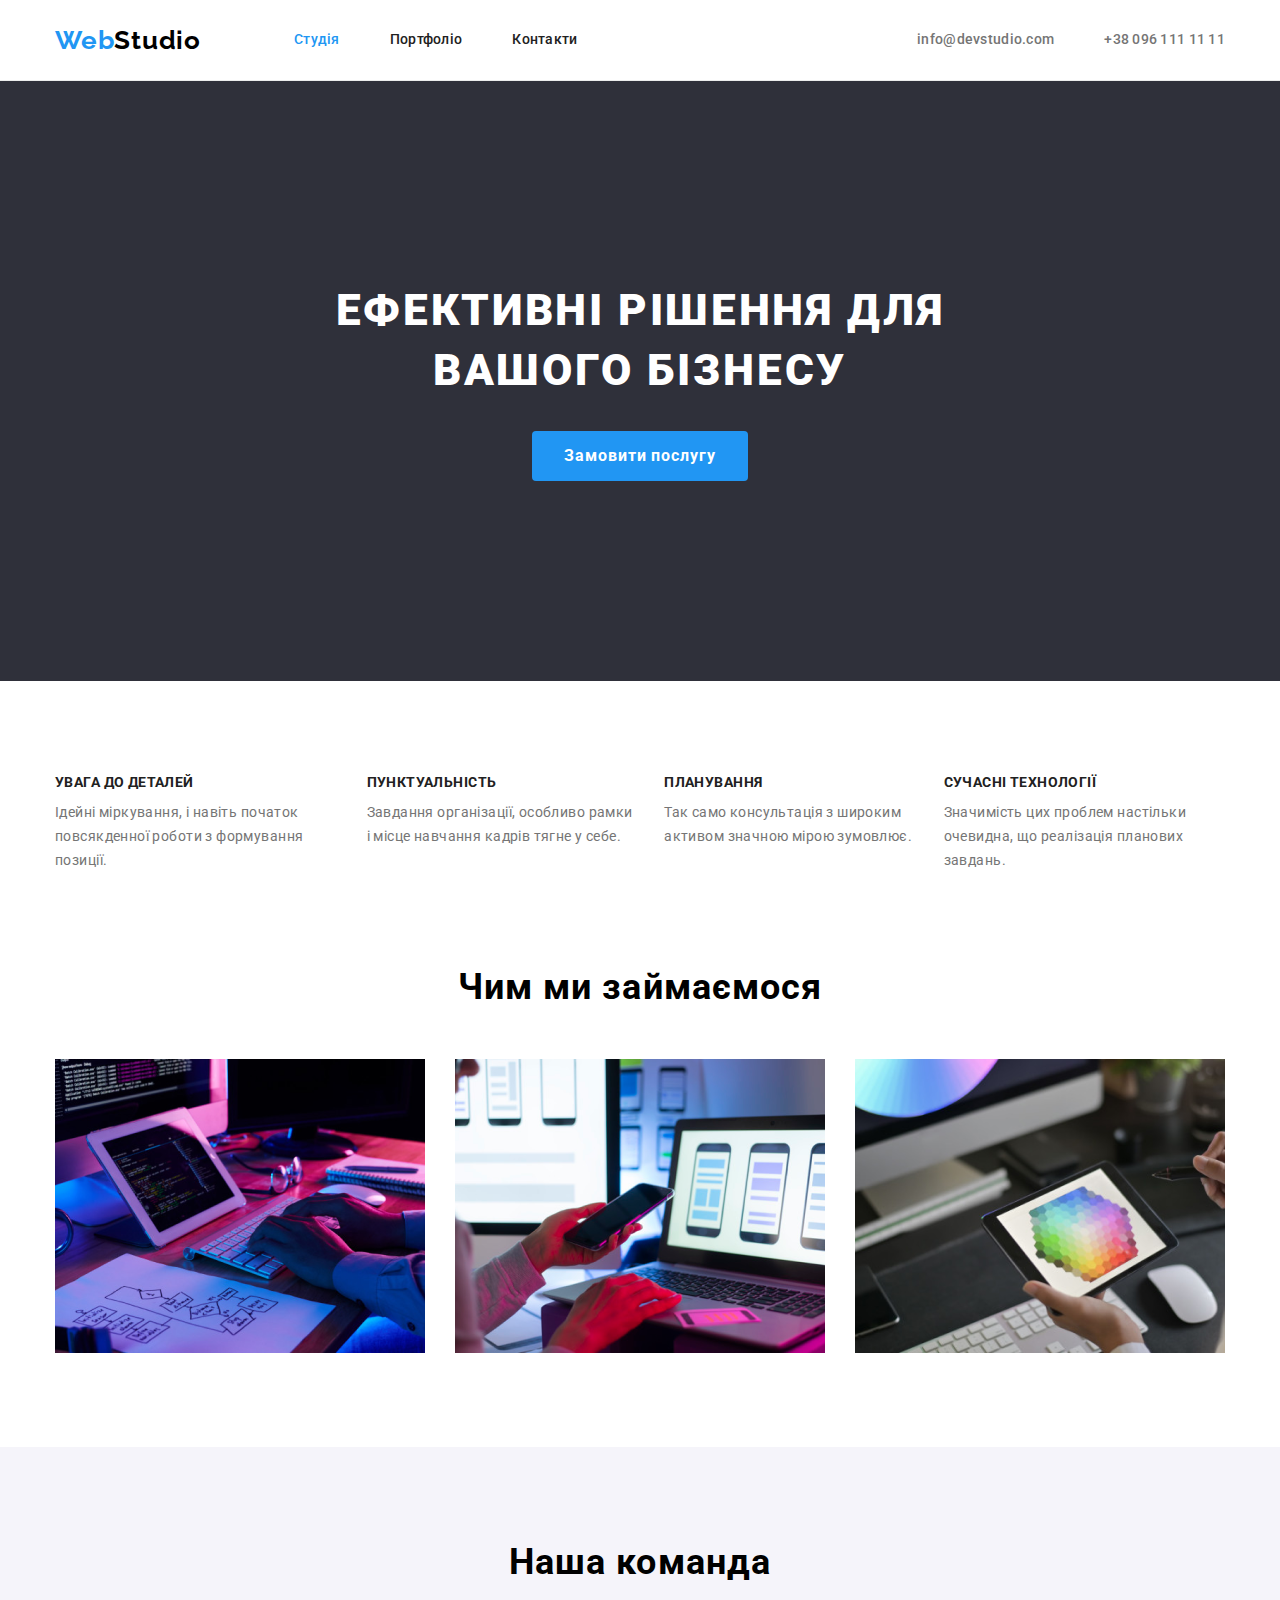
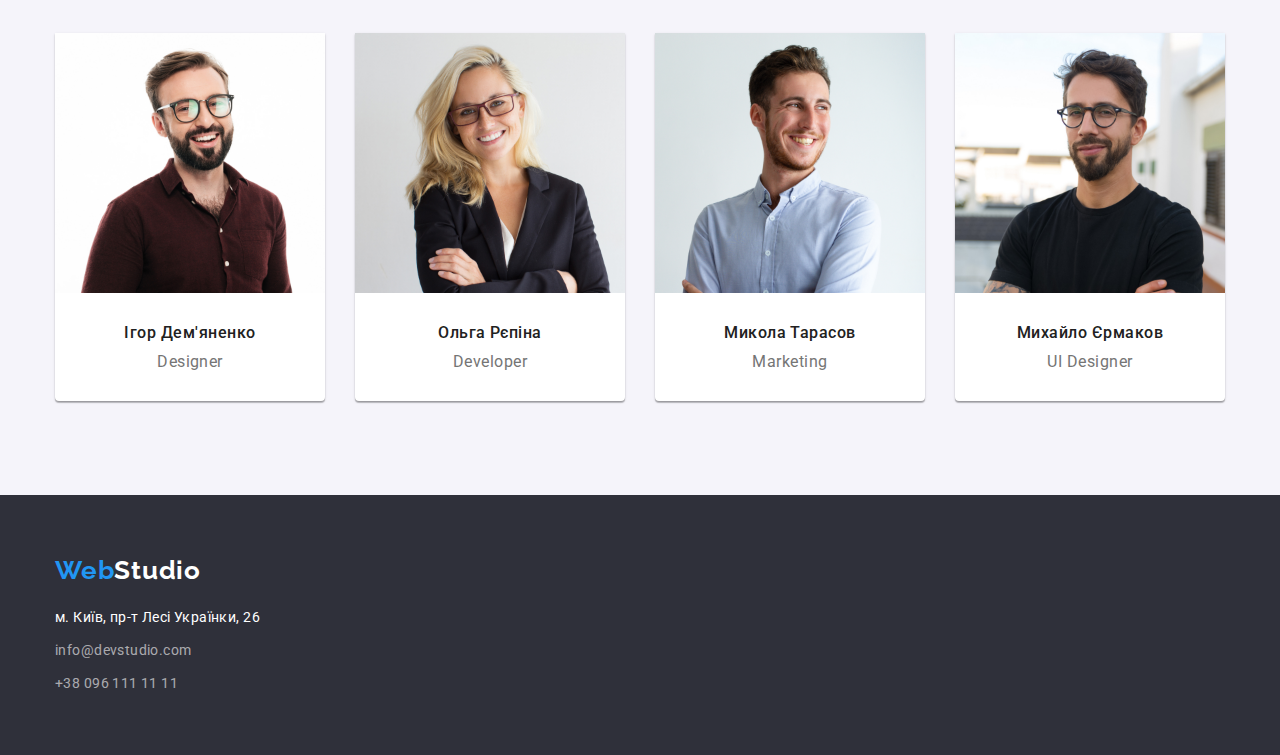
==== commit 4494572c: "Допрацювала останні зауваження ментора" ====
--- a/index.html
+++ b/index.html
@@ -19,7 +19,7 @@
   </head>
   <body>
     <header class="header">
-      <div class="container header">
+      <div class="container head">
         <nav class="main-navigation">
           <a href="/index.html" class="main-logo"
             >Web<span class="main-logo-span">Studio</span>
--- a/css/styles.css
+++ b/css/styles.css
@@ -40,7 +40,7 @@
 
 
 /* РОЗМІЧАЄМО ХЕДЕР СТОРІНКИ */
-.container.header {
+.container.head {
     display: flex;
 }
 .header {
@@ -205,10 +205,13 @@
     letter-spacing: 0.03em;
 }
 
-.button-portfolio:hover, .button-portfolio:active, .button-portfolio:focus,
 .button-main:hover, .button-main:active, .button-main:focus {
     background-color: var(--accent-color);
     color: var(--main-background-color);
+}
+.button-main:hover
+{
+    box-shadow: 0px 4px 4px rgba(0, 0, 0, 0.15);
 }
 
 /* РОЗМІЧАЄМО СИЛЬНІ СТОРОНИ */
@@ -343,7 +346,7 @@
 
 /* Розмічаємо Portfolio */
 .section.portfolio {
-    padding-top: 100px;
+    padding-top: 94px;
     padding-bottom: 94px;
 }
 .main-projects-title {
@@ -354,6 +357,17 @@
     justify-content: center;
     margin: 0px 0px 50px 0px;
     padding: 0px;
+}
+
+.button-portfolio:hover,
+.button-portfolio:active,
+.button-portfolio:focus {
+    color: var(--main-background-color);
+    background-color: var(--accent-color);
+}
+.button-portfolio:hover {
+    box-shadow: 0px 3px 1px rgba(0, 0, 0, 0.1), 0px 1px 2px rgba(0, 0, 0, 0.08), 0px 2px 2px rgba(0, 0, 0, 0.12);
+
 }
 .projects-nav .item {
     margin-right: 8px;
@@ -373,15 +387,11 @@
     border-right: 1px solid var(--portfolio-border-color);
     border-bottom: 1px solid var(--portfolio-border-color);
 }
-/* .projects-example .item {
-    margin-right: 30px;
-} */
+
 .projects-example .list:nth-child(3n+3) {
     margin-right: 0px;
 }
-/* .projects-example .item {
-    border: 1px solid var(--portfolio-border-color);
-} */
+
 .projects-title {
     color: var(--title-text-color);
     font-weight: 700;
